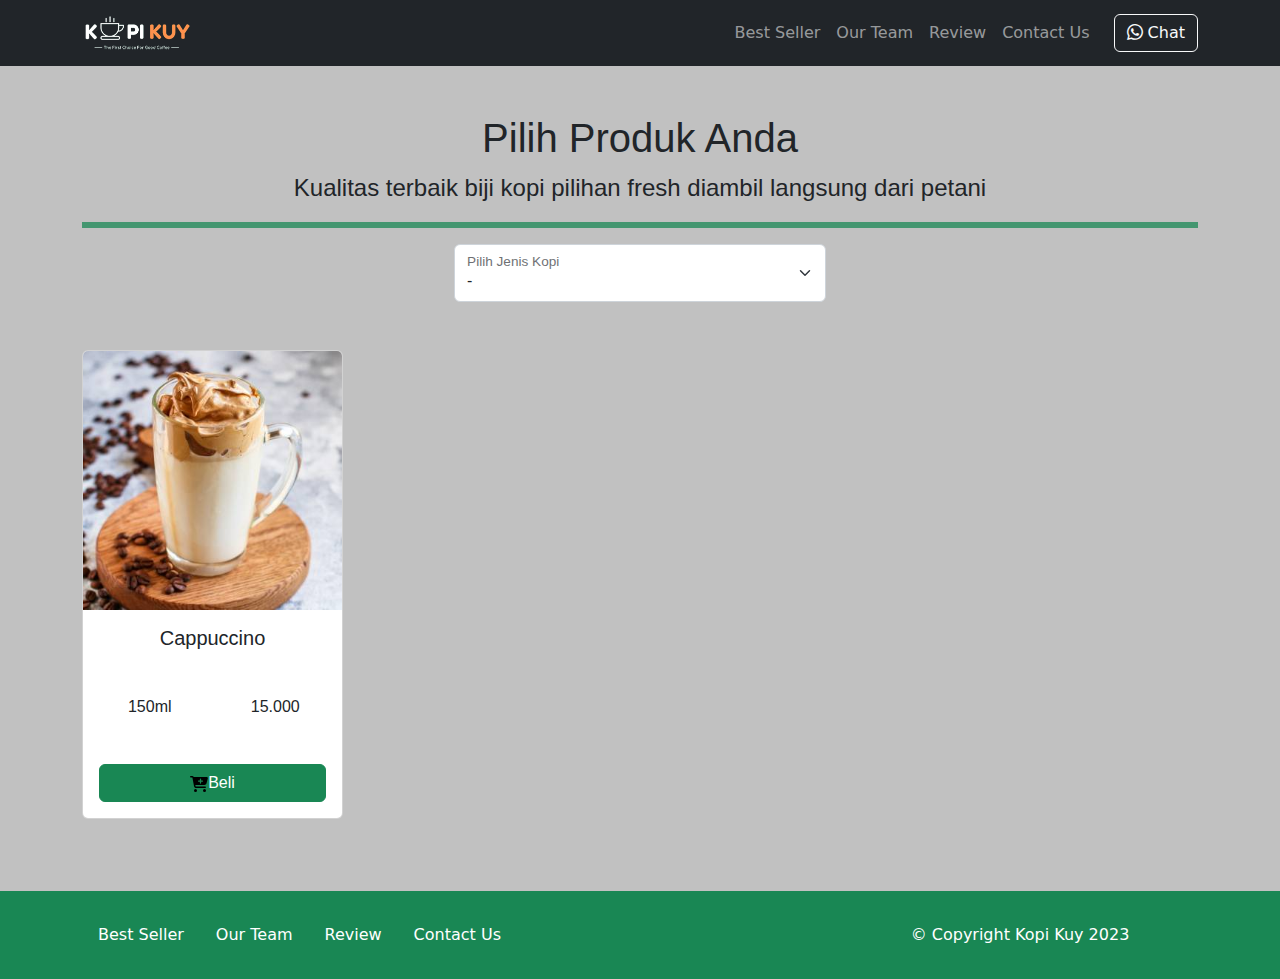
==== produk.html @ 54e53da8 "Add files via upload" ====
<!DOCTYPE html>
<html lang="id">

<head>
    <meta charset="UTF-8">
    <meta http-equiv="X-UA-Compatible" content="IE=edge">
    <meta name="viewport" content="width=device-width, initial-scale=1.0">
    <link rel="shortcut icon" href="images/favicon/favicon.ico" type="image/x-icon">
    <title>Produk</title>
    <link rel="shortcut icon" href="images/favicon.ico" type="image/x-icon">
    <link rel="stylesheet" href="vendor/bootstrap/bootstrap.min.css">
    <link rel="stylesheet" href="vendor/bootstrap/bootstrap-icons.css">
    <script src="vendor/bootstrap/bootstrap.bundle.min.js"></script>
    <script src="js/jquery-3.6.3.min.js"></script>
    <style>
        /* tulis kode CSS internal di bawah sini */



        /* Batas Akhir penulisan kode CSS internal */
    </style>
</head>

<body>
    <!-- Tulis Kode Bootstrap Di Bawah Sini -->
    <nav class="navbar navbar-dark bg-dark navbar-expand-lg bisadicopy">
        <div class="container">
            <a class="navbar-brand" href="#">
                <img src="images/logo/logo_kuy.png" height="40" alt="image">
            </a>
            <button class="navbar-toggler" type="button" data-bs-toggle="collapse" data-bs-target="#navbarNav11"
                aria-controls="navbarNav11" aria-expanded="false" aria-label="Toggle navigation">
                <span class="navbar-toggler-icon"></span>
            </button>
            <div class="collapse navbar-collapse" id="navbarNav11">
                <ul class="navbar-nav ms-auto">
                    <li class="nav-item active">
                        <a class="nav-link" href="index.html#best-seller">Best Seller</a>
                    </li>
                    <li class="nav-item">
                        <a class="nav-link" href="index.html#our-team">Our Team</a>
                    </li>
                    <li class="nav-item">
                        <a class="nav-link" href="index.html#review">Review</a>
                    </li>
                    <li class="nav-item">
                        <a class="nav-link" href="index.html#contact-us">Contact Us</a>
                    </li>

                </ul>
                <a class="btn btn-outline-light ms-md-3" href="https://wa.me/628123456789">
                    <i class="bi bi-whatsapp"></i> Chat
                </a>
            </div>
        </div>
    </nav>
    <section style="background-color: rgb(193, 193, 193);" class="riki-block produk text-center  py-5">
        <div class="container" style="font-family: arial;" >
            <h1>Pilih Produk Anda</h1>
            <p class="fs-4">Kualitas terbaik biji kopi pilihan fresh diambil langsung dari petani</p>
            <hr class="border border-success border-3 opacity-75">

            <!-- Ini Untuk Select -->
            <div class="form-floating col-md-4 mx-auto">
                <select class="form-select" id="select_kopi">
                    <option disabled selected>-</option>
                    <option value="arabica">Arabica</option>
                    <option value="robusta">Robusta</option>
                    <option value="nonkopi">Non Kopi</option>
                    <option value="Makanan">Makanan</option>
                </select>
                <label for="select_kopi">Pilih Jenis Kopi</label>
            </div>

            <div id="baris_produk" class="row row-cols-1 row-cols-sm-2 row-cols-md-3 row-cols-lg-4 text-center mt-5">

                <div class="col mb-4">
                    <div class="card">
                        <img src="images/produk/product_capuchino.jpg" class="card-img-top" alt="...">
                        <div class="card-body">
                            <h5 class="card-title">Cappuccino</h5>
                            <div class="row hargasize my-4">
                                <div class="col">
                                    150ml
                                </div>
                                <div class="col">
                                    15.000
                                </div>
                            </div>
                            <a href="#" class="btn btn-success w-100"><svg xmlns="http://www.w3.org/2000/svg" height="1em" viewBox="0 0 576 512"><path d="M0 24C0 10.7 10.7 0 24 0H69.5c22 0 41.5 12.8 50.6 32h411c26.3 0 45.5 25 38.6 50.4l-41 152.3c-8.5 31.4-37 53.3-69.5 53.3H170.7l5.4 28.5c2.2 11.3 12.1 19.5 23.6 19.5H488c13.3 0 24 10.7 24 24s-10.7 24-24 24H199.7c-34.6 0-64.3-24.6-70.7-58.5L77.4 54.5c-.7-3.8-4-6.5-7.9-6.5H24C10.7 48 0 37.3 0 24zM128 464a48 48 0 1 1 96 0 48 48 0 1 1 -96 0zm336-48a48 48 0 1 1 0 96 48 48 0 1 1 0-96zM252 160c0 11 9 20 20 20h44v44c0 11 9 20 20 20s20-9 20-20V180h44c11 0 20-9 20-20s-9-20-20-20H356V96c0-11-9-20-20-20s-20 9-20 20v44H272c-11 0-20 9-20 20z"/></svg>Beli</a>
                        </div>
                    </div>
                </div>

                
            </div>

        </div>
    </section>
    <footer class="riki-block footer-small py-4 bg-success">
        <div class="container">
            <div class="row align-items-center">
                <div class="col-12 col-md-8">
                    <ul class="nav justify-content-center justify-content-md-start">
                        <li class="nav-item active">
                            <a class="nav-link text-white" href="index.html#best-seller">Best Seller</a>
                        </li>
                        <li class="nav-item">
                            <a class="nav-link text-white" href="index.html#our-team">Our Team</a>
                        </li>
                        <li class="nav-item">
                            <a class="nav-link text-white" href="index.html#review">Review</a>
                        </li>
                        <li class="nav-item">
                            <a class="nav-link text-white" href="index.html#contact-us">Contact Us</a>
                        </li>
                    </ul>
                </div>

                <div class="col-12 col-md-4 mt-4 mt-md-0 text-center text-md-right">
                    &copy; Copyright Kopi Kuy 2023
                </div>
            </div>
        </div>
    </footer>

    <!-- Batas Akhir penulisan kode Bootstrap -->
    <script>
        var sumber = "https://rikikurnia.com/prakerja/api/kopi"
        var sumber2 = "data.json"

        select_kopi.onchange = function () {
            var dipilih = select_kopi.value
            console.log(dipilih)
            ambilData(dipilih)
        }

        function ambilData(dipilih) {
            $.getJSON(sumber2).then(function (data) {
                var data_kopi = data[dipilih]
                console.log(data_kopi)

            baris_produk.innerHTML = ""
            data_kopi.forEach(item => {
                    baris_produk.innerHTML += `
                    <div class="col mb-4">
                        <div class="card">
                            <img src="${item.foto}" class="card-img-top" alt="...">
                            <div class="card-body">
                                <h5 class="card-title">${item.nama}</h5>
                                <div class="row hargasize my-4">
                                    <div class="col">
                                        ${item.size}
                                    </div>
                                    <div class="col fw-bold text-primary">
                                        ${item.harga}
                                    </div>
                                </div>
                                <a href="${item.link}" class="btn btn-success w-100">
                                    <i class="bi bi-cart-check-fill"></i> Beli</a>
                            </div>
                        </div>
                    </div>`
                })
            })
            
            
        }
        
    </script>
</body>

</html>
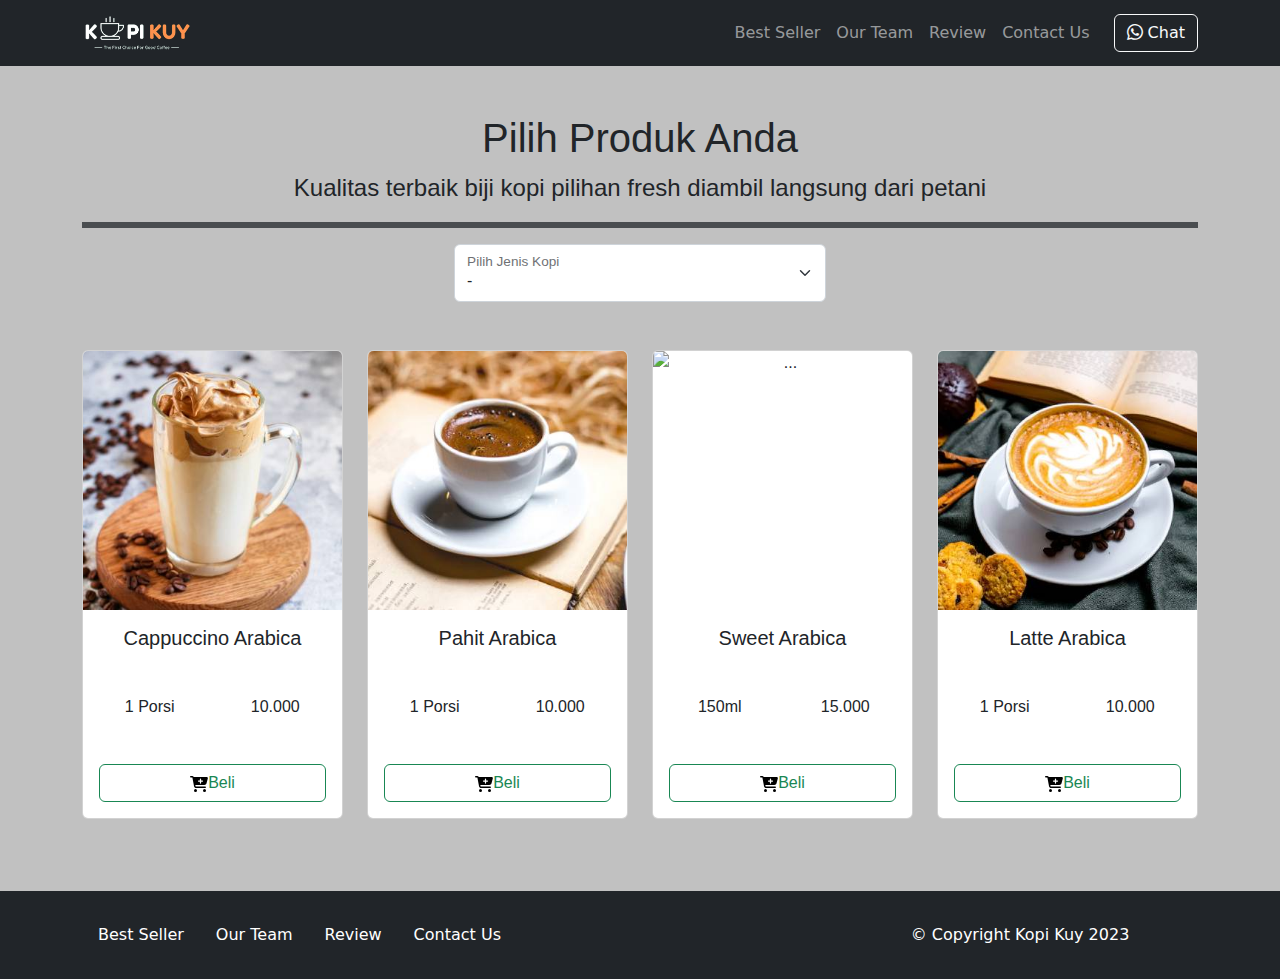
==== commit 3eb09af8: "Perubahan background index dan menambah produk" ====
--- a/produk.html
+++ b/produk.html
@@ -58,7 +58,7 @@
         <div class="container" style="font-family: arial;" >
             <h1>Pilih Produk Anda</h1>
             <p class="fs-4">Kualitas terbaik biji kopi pilihan fresh diambil langsung dari petani</p>
-            <hr class="border border-success border-3 opacity-75">
+            <hr class="border border-dark border-3 opacity-75">
 
             <!-- Ini Untuk Select -->
             <div class="form-floating col-md-4 mx-auto">
@@ -66,7 +66,7 @@
                     <option disabled selected>-</option>
                     <option value="arabica">Arabica</option>
                     <option value="robusta">Robusta</option>
-                    <option value="nonkopi">Non Kopi</option>
+                    
                     <option value="Makanan">Makanan</option>
                 </select>
                 <label for="select_kopi">Pilih Jenis Kopi</label>
@@ -78,7 +78,41 @@
                     <div class="card">
                         <img src="images/produk/product_capuchino.jpg" class="card-img-top" alt="...">
                         <div class="card-body">
-                            <h5 class="card-title">Cappuccino</h5>
+                            <h5 class="card-title">Cappuccino Arabica</h5>
+                            <div class="row hargasize my-4">
+                                <div class="col">
+                                    1 Porsi
+                                </div>
+                                <div class="col">
+                                    10.000
+                                </div>
+                            </div>
+                            <a href="#" class="btn btn-outline-success w-100"><svg xmlns="http://www.w3.org/2000/svg" height="1em" viewBox="0 0 576 512"><path d="M0 24C0 10.7 10.7 0 24 0H69.5c22 0 41.5 12.8 50.6 32h411c26.3 0 45.5 25 38.6 50.4l-41 152.3c-8.5 31.4-37 53.3-69.5 53.3H170.7l5.4 28.5c2.2 11.3 12.1 19.5 23.6 19.5H488c13.3 0 24 10.7 24 24s-10.7 24-24 24H199.7c-34.6 0-64.3-24.6-70.7-58.5L77.4 54.5c-.7-3.8-4-6.5-7.9-6.5H24C10.7 48 0 37.3 0 24zM128 464a48 48 0 1 1 96 0 48 48 0 1 1 -96 0zm336-48a48 48 0 1 1 0 96 48 48 0 1 1 0-96zM252 160c0 11 9 20 20 20h44v44c0 11 9 20 20 20s20-9 20-20V180h44c11 0 20-9 20-20s-9-20-20-20H356V96c0-11-9-20-20-20s-20 9-20 20v44H272c-11 0-20 9-20 20z"/></svg>Beli</a>
+                        </div>
+                    </div>
+                </div>
+                <div class="col mb-4">
+                    <div class="card">
+                        <img src="images/produk/product_espresso.jpg" class="card-img-top" alt="...">
+                        <div class="card-body">
+                            <h5 class="card-title">Pahit Arabica</h5>
+                            <div class="row hargasize my-4">
+                                <div class="col">
+                                    1 Porsi
+                                </div>
+                                <div class="col">
+                                    10.000
+                                </div>
+                            </div>
+                            <a href="#" class="btn btn-outline-success w-100"><svg xmlns="http://www.w3.org/2000/svg" height="1em" viewBox="0 0 576 512"><path d="M0 24C0 10.7 10.7 0 24 0H69.5c22 0 41.5 12.8 50.6 32h411c26.3 0 45.5 25 38.6 50.4l-41 152.3c-8.5 31.4-37 53.3-69.5 53.3H170.7l5.4 28.5c2.2 11.3 12.1 19.5 23.6 19.5H488c13.3 0 24 10.7 24 24s-10.7 24-24 24H199.7c-34.6 0-64.3-24.6-70.7-58.5L77.4 54.5c-.7-3.8-4-6.5-7.9-6.5H24C10.7 48 0 37.3 0 24zM128 464a48 48 0 1 1 96 0 48 48 0 1 1 -96 0zm336-48a48 48 0 1 1 0 96 48 48 0 1 1 0-96zM252 160c0 11 9 20 20 20h44v44c0 11 9 20 20 20s20-9 20-20V180h44c11 0 20-9 20-20s-9-20-20-20H356V96c0-11-9-20-20-20s-20 9-20 20v44H272c-11 0-20 9-20 20z"/></svg>Beli</a>
+                        </div>
+                    </div>
+                </div>
+                <div class="col mb-4">
+                    <div class="card">
+                        <img src="https://assets.pikiran-rakyat.com/crop/0x87:700x715/x/photo/2022/06/22/4042202404.jpg" class="card-img-top" alt="...">
+                        <div class="card-body">
+                            <h5 class="card-title">Sweet Arabica</h5>
                             <div class="row hargasize my-4">
                                 <div class="col">
                                     150ml
@@ -87,17 +121,33 @@
                                     15.000
                                 </div>
                             </div>
-                            <a href="#" class="btn btn-success w-100"><svg xmlns="http://www.w3.org/2000/svg" height="1em" viewBox="0 0 576 512"><path d="M0 24C0 10.7 10.7 0 24 0H69.5c22 0 41.5 12.8 50.6 32h411c26.3 0 45.5 25 38.6 50.4l-41 152.3c-8.5 31.4-37 53.3-69.5 53.3H170.7l5.4 28.5c2.2 11.3 12.1 19.5 23.6 19.5H488c13.3 0 24 10.7 24 24s-10.7 24-24 24H199.7c-34.6 0-64.3-24.6-70.7-58.5L77.4 54.5c-.7-3.8-4-6.5-7.9-6.5H24C10.7 48 0 37.3 0 24zM128 464a48 48 0 1 1 96 0 48 48 0 1 1 -96 0zm336-48a48 48 0 1 1 0 96 48 48 0 1 1 0-96zM252 160c0 11 9 20 20 20h44v44c0 11 9 20 20 20s20-9 20-20V180h44c11 0 20-9 20-20s-9-20-20-20H356V96c0-11-9-20-20-20s-20 9-20 20v44H272c-11 0-20 9-20 20z"/></svg>Beli</a>
-                        </div>
-                    </div>
-                </div>
-
+                            <a href="#" class="btn btn-outline-success w-100"><svg xmlns="http://www.w3.org/2000/svg" height="1em" viewBox="0 0 576 512"><path d="M0 24C0 10.7 10.7 0 24 0H69.5c22 0 41.5 12.8 50.6 32h411c26.3 0 45.5 25 38.6 50.4l-41 152.3c-8.5 31.4-37 53.3-69.5 53.3H170.7l5.4 28.5c2.2 11.3 12.1 19.5 23.6 19.5H488c13.3 0 24 10.7 24 24s-10.7 24-24 24H199.7c-34.6 0-64.3-24.6-70.7-58.5L77.4 54.5c-.7-3.8-4-6.5-7.9-6.5H24C10.7 48 0 37.3 0 24zM128 464a48 48 0 1 1 96 0 48 48 0 1 1 -96 0zm336-48a48 48 0 1 1 0 96 48 48 0 1 1 0-96zM252 160c0 11 9 20 20 20h44v44c0 11 9 20 20 20s20-9 20-20V180h44c11 0 20-9 20-20s-9-20-20-20H356V96c0-11-9-20-20-20s-20 9-20 20v44H272c-11 0-20 9-20 20z"/></svg>Beli</a>
+                        </div>
+                    </div>
+                </div>
+                <div class="col mb-4">
+                    <div class="card">
+                        <img src="images/produk/product_latte.jpg" class="card-img-top" alt="...">
+                        <div class="card-body">
+                            <h5 class="card-title">Latte Arabica</h5>
+                            <div class="row hargasize my-4">
+                                <div class="col">
+                                    1 Porsi
+                                </div>
+                                <div class="col">
+                                    10.000
+                                </div>
+                            </div>
+                            <a href="#" class="btn btn-outline-success w-100"><svg xmlns="http://www.w3.org/2000/svg" height="1em" viewBox="0 0 576 512"><path d="M0 24C0 10.7 10.7 0 24 0H69.5c22 0 41.5 12.8 50.6 32h411c26.3 0 45.5 25 38.6 50.4l-41 152.3c-8.5 31.4-37 53.3-69.5 53.3H170.7l5.4 28.5c2.2 11.3 12.1 19.5 23.6 19.5H488c13.3 0 24 10.7 24 24s-10.7 24-24 24H199.7c-34.6 0-64.3-24.6-70.7-58.5L77.4 54.5c-.7-3.8-4-6.5-7.9-6.5H24C10.7 48 0 37.3 0 24zM128 464a48 48 0 1 1 96 0 48 48 0 1 1 -96 0zm336-48a48 48 0 1 1 0 96 48 48 0 1 1 0-96zM252 160c0 11 9 20 20 20h44v44c0 11 9 20 20 20s20-9 20-20V180h44c11 0 20-9 20-20s-9-20-20-20H356V96c0-11-9-20-20-20s-20 9-20 20v44H272c-11 0-20 9-20 20z"/></svg>Beli</a>
+                        </div>
+                    </div>
+                </div>
                 
             </div>
 
         </div>
     </section>
-    <footer class="riki-block footer-small py-4 bg-success">
+    <footer class="riki-block footer-small py-4 bg-dark">
         <div class="container">
             <div class="row align-items-center">
                 <div class="col-12 col-md-8">
@@ -156,7 +206,7 @@
                                         ${item.harga}
                                     </div>
                                 </div>
-                                <a href="${item.link}" class="btn btn-success w-100">
+                                <a href="${item.link}" class="btn btn-outline-success w-100">
                                     <i class="bi bi-cart-check-fill"></i> Beli</a>
                             </div>
                         </div>
